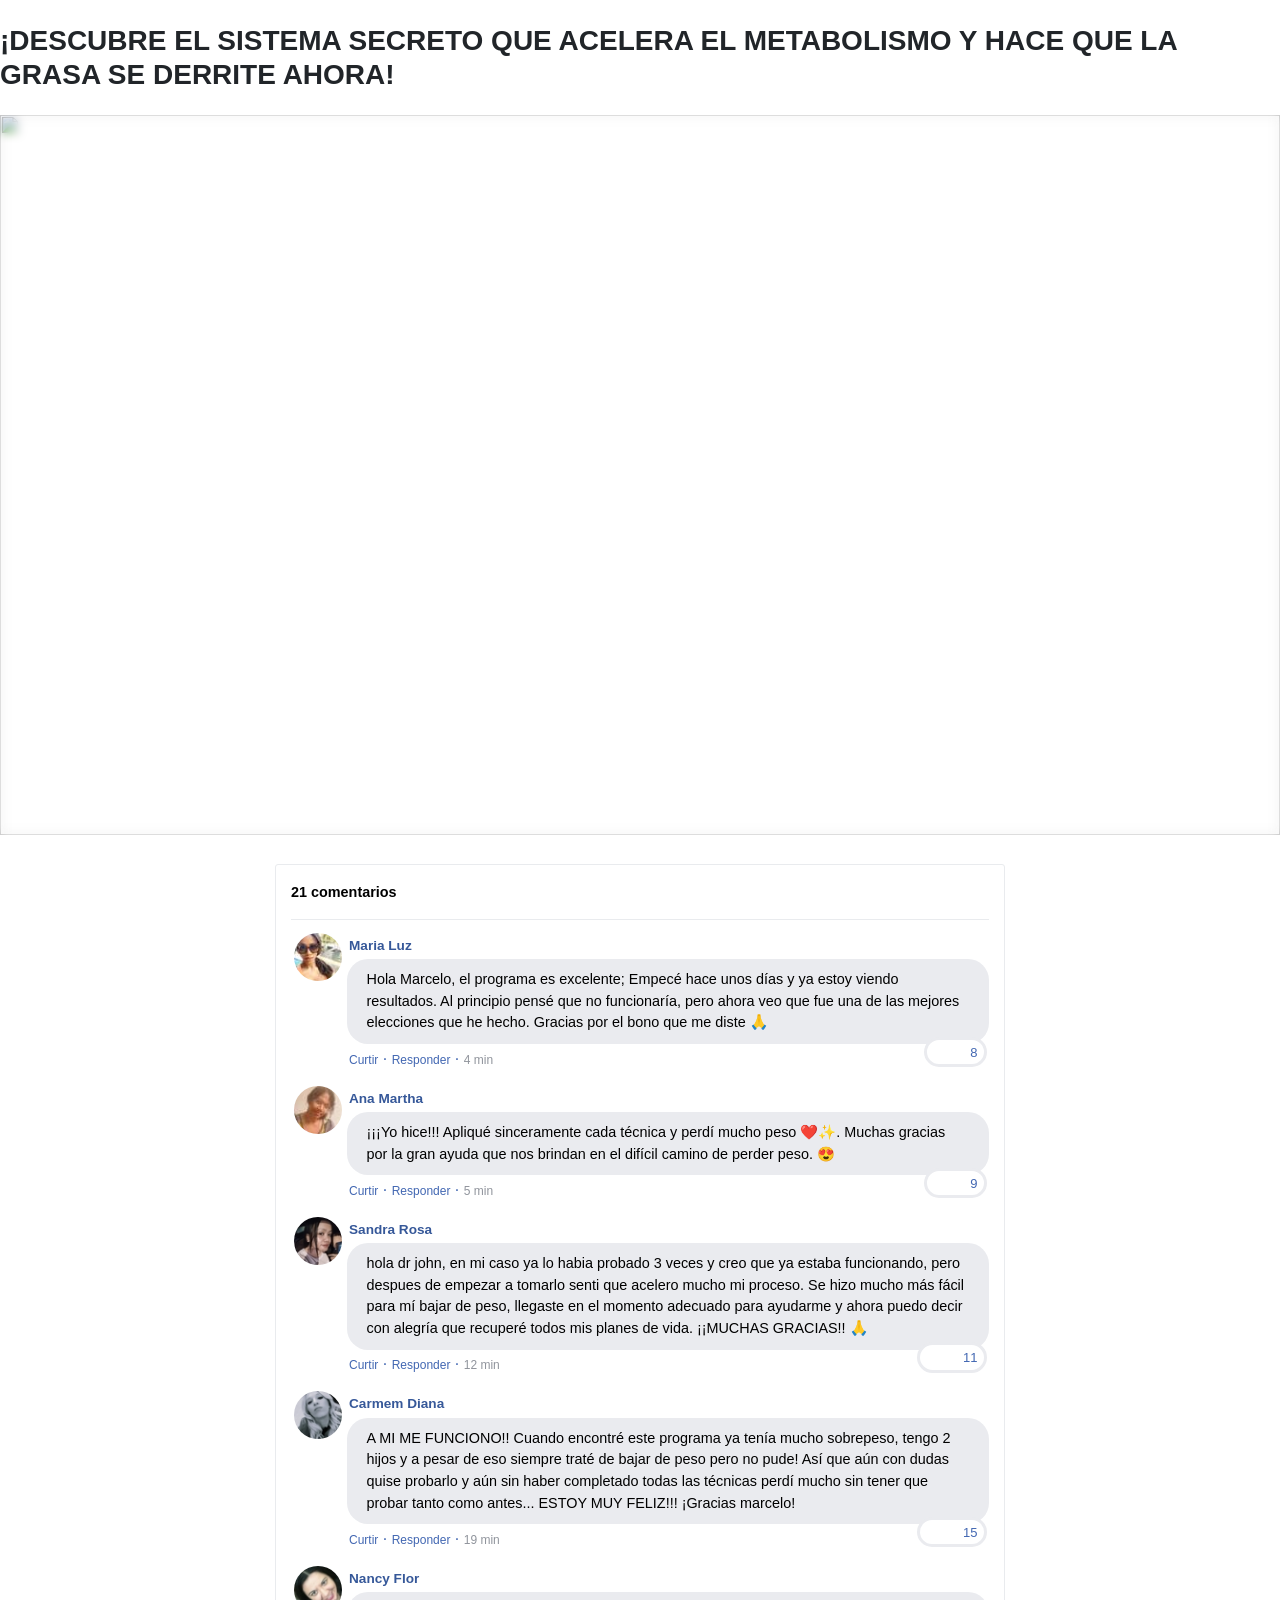
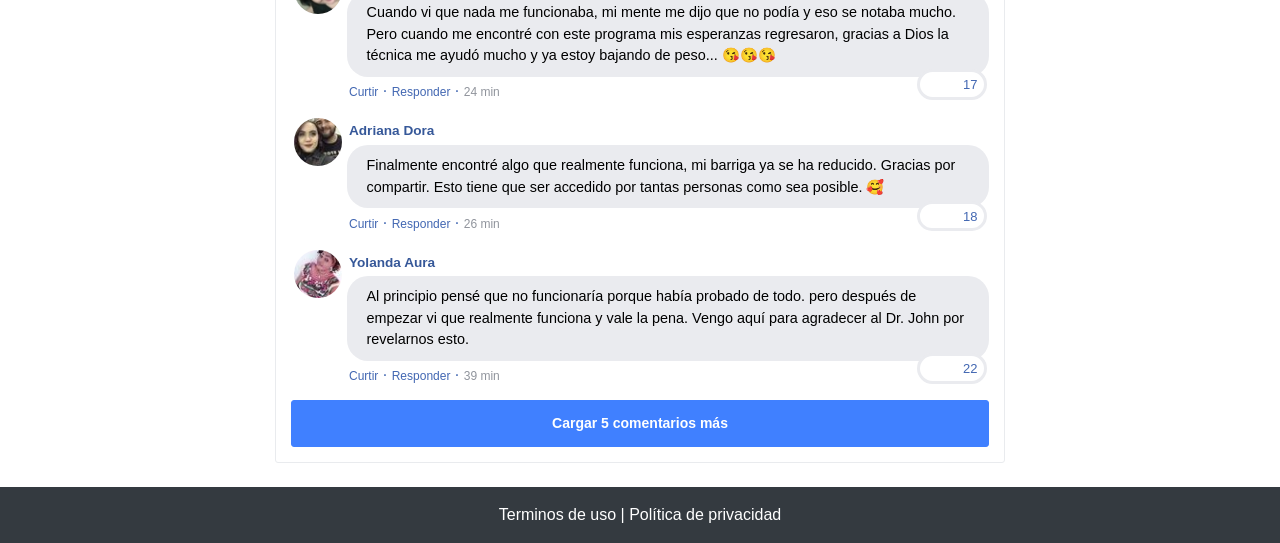
==== pv/index.html @ 5abd72b2 "Update index.html" ====
<!DOCTYPE html>
<html lang="pt-br">
  <head>
    <meta charset="utf-8">
    <meta name="viewport" content="width=device-width, initial-scale=1, shrink-to-fit=no">

    <link rel="stylesheet" href="https://stackpath.bootstrapcdn.com/bootstrap/4.1.3/css/bootstrap.min.css" integrity="sha384-MCw98/SFnGE8fJT3GXwEOngsV7Zt27NXFoaoApmYm81iuXoPkFOJwJ8ERdknLPMO" crossorigin="anonymous">

    <link rel="preconnect" href="https://fonts.googleapis.com">
    <link rel="preconnect" href="https://fonts.gstatic.com" crossorigin>
    <link href="https://fonts.googleapis.com/css2?family=Cabin:ital,wght@0,400;0,500;0,600;0,700;1,400;1,500;1,600;1,700&family=Dosis:wght@200;300;400;500;600;700;800&family=Oswald:wght@200;300;400;500;600;700&family=Signika:wght@300;400;500;600;700&display=swap" rel="stylesheet">

    <link rel="stylesheet" href="./assets/css/com.css">

    <!-- Título da Página -->
    <title>protocolo vientre cero</title>
    
    <style type="text/css">
      header {
        color: white;
        background-color: rgba(0, 0, 0, 0.6);
        background-position: center;
        background-size: cover;
        background-attachment: fixed;
        background-blend-mode: darken;
      }
    </style>
    
    <!-- Meta Pixel Code -->
<script>
!function(f,b,e,v,n,t,s)
{if(f.fbq)return;n=f.fbq=function(){n.callMethod?
n.callMethod.apply(n,arguments):n.queue.push(arguments)};
if(!f._fbq)f._fbq=n;n.push=n;n.loaded=!0;n.version='2.0';
n.queue=[];t=b.createElement(e);t.async=!0;
t.src=v;s=b.getElementsByTagName(e)[0];
s.parentNode.insertBefore(t,s)}(window, document,'script',
'https://connect.facebook.net/en_US/fbevents.js');
fbq('init', '421964226500939');
fbq('track', 'PageView');
</script>
<noscript><img height="1" width="1" style="display:none"
src="https://www.facebook.com/tr?id=421964226500939&ev=PageView&noscript=1"
/></noscript>
<!-- End Meta Pixel Code -->
    
    <!-- Global site tag (gtag.js) - Google Analytics -->
<script async src="https://www.googletagmanager.com/gtag/js?id=G-VQGN5R7WT5"></script>
<script>
  window.dataLayer = window.dataLayer || [];
  function gtag(){dataLayer.push(arguments);}
  gtag('js', new Date());

  gtag('config', 'G-VQGN5R7WT5');
</script>
  
    <script src="https://www.googleoptimize.com/optimize.js?id=OPT-PR8RK4Z"></script>
    
    <link rel="preload" href="https://scripts.converteai.net/2bf78af0-1242-437b-9e38-32cbbaeca90d/players/633514313da239000a8f210e/player.js" as="script">
<link rel="preload" href="https://cdn.converteai.net/lib/js/smartplayer/v1/smartplayer.min.js" as="script">
<link rel="preload" href="https://images.converteai.net/2bf78af0-1242-437b-9e38-32cbbaeca90d/players/633514313da239000a8f210e/thumbnail.jpg" as="image">
<link rel="preload" href="https://cdn.converteai.net/2bf78af0-1242-437b-9e38-32cbbaeca90d/633513323da239000a8f210c/playlist.m3u8" as="fetch">
<link rel="dns-prefetch" href="https://cdn.converteai.net">
<link rel="dns-prefetch" href="https://scripts.converteai.net">
<link rel="dns-prefetch" href="https://images.converteai.net">
<link rel="dns-prefetch" href="https://api.vturb.com.br">
    
  </head>
  <body>
   
            <!-- Headline -->
            <h3 class="my-4"><b>¡DESCUBRE EL SISTEMA SECRETO QUE ACELERA EL METABOLISMO Y HACE QUE LA GRASA SE DERRITE AHORA!</b></h3>

           
            <!-- VSL -->
            <div id="vid_633514313da239000a8f210e" style="position:relative;width:100%;padding: 56.25% 0 0;"><img id="thumb_633514313da239000a8f210e" src="https://images.converteai.net/2bf78af0-1242-437b-9e38-32cbbaeca90d/players/633514313da239000a8f210e/thumbnail.jpg" style="position:absolute;top:0;left:0;width:100%;height:100%;object-fit:cover;display:block;"><div id="backdrop_633514313da239000a8f210e" style="position:absolute;top:0;width:100%;height:100%;-webkit-backdrop-filter:blur(5px);backdrop-filter:blur(5px);"></div></div><script type="text/javascript" id="scr_633514313da239000a8f210e">var s=document.createElement("script");s.src="https://scripts.converteai.net/2bf78af0-1242-437b-9e38-32cbbaeca90d/players/633514313da239000a8f210e/player.js",s.async=!0,document.head.appendChild(s);</script>
            <!-- Botão 1 -->
            <div id="cta1" class="mt-4 d-none">
              <a href="https://pay.hotmart.com/E72235140L?checkoutMode=10&bid=1657317778687" class="a-btn" style="text-decoration: none;">
                <span class="span-btn">¡SÍ, QUIERO BAJAR DE PESO!</span>
                <span class="span-btn2">¡Quiero mis bonos y descuentos ahora mismo antes de que se agoten los asientos!</span>
     
                  </a>
            </div>
    </section>
                
      
      
    </header>
             
    
    <section class="comments py-4">
      <div class="container">
        <div class="row justify-content-center">
          <div class="col-lg-8">
            <div class="fb-comments" style="margin-top: 5px;">
              <div class="fb-comments-header">
                <span>21 comentarios</span>
              </div>
              <div class="fb-comments-wrapper" id="2">
                <table class="fb-comments-comment">
                  <tbody>
                    <tr>
                      <td rowspan="3" class="fb-comments-comment-img"><img
                          src="./assets/img/comentarios/m2.jpeg"></td>
                      <td>
                        <font class="fb-comments-comment-name">
                          <name>Maria Luz</name>
                        </font>
                      </td>
                    </tr>
                    <tr>
                      <td class="fb-comments-comment-text">Hola Marcelo, el programa es excelente; Empecé hace unos días y ya estoy viendo resultados. Al principio pensé que no funcionaría, pero ahora veo que fue una de las mejores elecciones que he hecho. Gracias por el bono que me diste 🙏</td>
                    </tr>
                    <tr>
                      <td class="fb-comments-comment-actions">
                        <like>Curtir</like>
                        ·
                        <reply>Responder</reply>
                        ·
                        <likes>8</likes>
                        
                        <date>4 min</date>
                      </td>
                    </tr>
                  </tbody>
                </table>
              </div>
              <div class="fb-comments-wrapper" id="3">
                <table class="fb-comments-comment">
                  <tbody>
                    <tr>
                      <td rowspan="3" class="fb-comments-comment-img"><img
                          src="./assets/img/comentarios/m3.jpeg"></td>
                      <td>
                        <font class="fb-comments-comment-name">
                          <name>Ana Martha</name>
                        </font>
                      </td>
                    </tr>
                    <tr>
                      <td class="fb-comments-comment-text">¡¡¡Yo hice!!! Apliqué sinceramente cada técnica y perdí mucho peso ❤️✨. Muchas gracias por la gran ayuda que nos brindan en el difícil camino de perder peso. 😍</td>
                    </tr>
                    <tr>
                      <td class="fb-comments-comment-actions">
                        <like>Curtir</like>
                        ·
                        <reply>Responder</reply>
                        ·
                        <likes>9</likes>
                        
                        <date>5 min</date>
                      </td>
                    </tr>
                  </tbody>
                </table>
              </div>
              <div class="fb-comments-wrapper" id="4">
                <table class="fb-comments-comment">
                  <tbody>
                    <tr>
                      <td rowspan="3" class="fb-comments-comment-img"><img
                          src="./assets/img/comentarios/m4.jpeg"></td>
                      <td>
                        <font class="fb-comments-comment-name">
                          <name>Sandra Rosa</name>
                        </font>
                      </td>
                    </tr>
                    <tr>
                      <td class="fb-comments-comment-text">hola dr john, en mi caso ya lo habia probado 3 veces y creo que ya estaba funcionando, pero despues de empezar a tomarlo senti que acelero mucho mi proceso. Se hizo mucho más fácil para mí bajar de peso, llegaste en el momento adecuado para ayudarme y ahora puedo decir con alegría que recuperé todos mis planes de vida. ¡¡MUCHAS GRACIAS!! 🙏</td>
                    </tr>
                    <tr>
                      <td class="fb-comments-comment-actions">
                        <like>Curtir</like>
                        ·
                        <reply>Responder</reply>
                        ·
                        <likes>11</likes>
                        
                        <date>12 min</date>
                      </td>
                    </tr>
                  </tbody>
                </table>
              </div>
              <div class="fb-comments-wrapper" id="5">
                <table class="fb-comments-comment">
                  <tbody>
                    <tr>
                      <td rowspan="3" class="fb-comments-comment-img"><img
                          src="./assets/img/comentarios/m5.jpeg"></td>
                      <td>
                        <font class="fb-comments-comment-name">
                          <name>Carmem Diana</name>
                        </font>
                      </td>
                    </tr>
                    <tr>
                      <td class="fb-comments-comment-text">A MI ME FUNCIONO!! Cuando encontré este programa ya tenía mucho sobrepeso, tengo 2 hijos y a pesar de eso siempre traté de bajar de peso pero no pude! Así que aún con dudas quise probarlo y aún sin haber completado todas las técnicas perdí mucho sin tener que probar tanto como antes... ESTOY MUY FELIZ!!! ¡Gracias marcelo!</td>
                    </tr>
                    <tr>
                      <td class="fb-comments-comment-actions">
                        <like>Curtir</like>
                        ·
                        <reply>Responder</reply>
                        ·
                        <likes>15</likes>
                        
                        <date>19 min</date>
                      </td>
                    </tr>
                  </tbody>
                </table>
              </div>
              <div class="fb-comments-wrapper" id="6">
                <table class="fb-comments-comment">
                  <tbody>
                    <tr>
                      <td rowspan="3" class="fb-comments-comment-img"><img
                          src="./assets/img/comentarios/m6.jpeg"></td>
                      <td>
                        <font class="fb-comments-comment-name">
                          <name>Nancy Flor</name>
                        </font>
                      </td>
                    </tr>
                    <tr>
                      <td class="fb-comments-comment-text">Cuando vi que nada me funcionaba, mi mente me dijo que no podía y eso se notaba mucho. Pero cuando me encontré con este programa mis esperanzas regresaron, gracias a Dios la técnica me ayudó mucho y ya estoy bajando de peso... 😘😘😘</td>
                    </tr>
                    <tr>
                      <td class="fb-comments-comment-actions">
                        <like>Curtir</like>
                        ·
                        <reply>Responder</reply>
                        ·
                        <likes>17</likes>
                        
                        <date>24 min</date>
                      </td>
                    </tr>
                  </tbody>
                </table>
              </div>
              <div class="fb-comments-wrapper" id="7">
                <table class="fb-comments-comment">
                  <tbody>
                    <tr>
                      <td rowspan="3" class="fb-comments-comment-img"><img
                          src="./assets/img/comentarios/m7.jpeg"></td>
                      <td>
                        <font class="fb-comments-comment-name">
                          <name>Adriana Dora</name>
                        </font>
                      </td>
                    </tr>
                    <tr>
                      <td class="fb-comments-comment-text">Finalmente encontré algo que realmente funciona, mi barriga ya se ha reducido. Gracias por compartir. Esto tiene que ser accedido por tantas personas como sea posible. 🥰</td>
                    </tr>
                    <tr>
                      <td class="fb-comments-comment-actions">
                        <like>Curtir</like>
                        ·
                        <reply>Responder</reply>
                        ·
                        <likes>18</likes>
                        
                        <date>26 min</date>
                      </td>
                    </tr>
                  </tbody>
                </table>
              </div>
              <div class="fb-comments-wrapper" id="9">
                <table class="fb-comments-comment">
                  <tbody>
                    <tr>
                      <td rowspan="3" class="fb-comments-comment-img"><img
                          src="./assets/img/comentarios/m11.jpeg">
                      </td>
                      <td>
                        <font class="fb-comments-comment-name">
                          <name>Yolanda Aura</name>
                        </font>
                      </td>
                    </tr>
                    <tr>
                      <td class="fb-comments-comment-text">Al principio pensé que no funcionaría porque había probado de todo. pero después de empezar vi que realmente funciona y vale la pena. Vengo aquí para agradecer al Dr. John por revelarnos esto.</td>
                    </tr>
                    <tr>
                      <td class="fb-comments-comment-actions">
                        <like>Curtir</like>
                        ·
                        <reply>Responder</reply>
                        ·
                        <likes>22</likes>
                        
                        <date>39 min</date>
                      </td>
                    </tr>
                  </tbody>
                </table>
              </div>
              <button class="fb-comments-loadmore" onclick="javascript:loadMore();">Cargar 5 comentarios más</button>
              <div style="display:none" id="more">
                <div class="fb-comments-wrapper">
                  <table class="fb-comments-comment" id="10">
                    <tbody>
                      <tr>
                        <td rowspan="3" class="fb-comments-comment-img"><img
                            src="./assets/img/comentarios/m12.jpeg">
                        </td>
                        <td>
                          <font class="fb-comments-comment-name">
                            <name>Ana Sofia</name>
                          </font>
                        </td>
                      </tr>
                      <tr>
                        <td class="fb-comments-comment-text">Logré bajar 3 kilos en tan solo 1 semana. 😍😍😍</td>
                      </tr>
                      <tr>
                        <td class="fb-comments-comment-actions">
                          <like>Curtir</like>
                          ·
                          <reply>Responder</reply>
                          ·
                          <likes>41</likes>
                          
                          <date>1 h</date>
                        </td>
                      </tr>
                    </tbody>
                  </table>
                </div>
                <div class="fb-comments-wrapper" id="11">
                  <table class="fb-comments-comment">
                    <tbody>
                      <tr>
                        <td rowspan="3" class="fb-comments-comment-img"><img
                            src="./assets/img/comentarios/m15.jpeg">
                        </td>
                        <td>
                          <font class="fb-comments-comment-name">
                            <name>Laura Flores</name>
                          </font>
                        </td>
                      </tr>
                      <tr>
                        <td class="fb-comments-comment-text">Ya lo estoy tomando y ya ha hecho mucha diferencia, mi ropa estaba toda apretada, estaba sintiendo mucho dolor ahora se alivió mucho después de que bajé de peso, gracias 🙏🙏🙏🙏🙏🙏</td>
                      </tr>
                      <tr>
                        <td class="fb-comments-comment-actions">
                          <like>Curtir</like>
                          ·
                          <reply>Responder</reply>
                          ·
                          <likes>40</likes>
                          
                          <date>1 h</date>
                        </td>
                      </tr>
                    </tbody>
                  </table>
                </div>
                <div class="fb-comments-wrapper" id="12">
                  <table class="fb-comments-comment">
                    <tbody>
                      <tr>
                        <td rowspan="3" class="fb-comments-comment-img"><img
                            src="./assets/img/comentarios/m16.jpeg">
                        </td>
                        <td>
                          <font class="fb-comments-comment-name">
                            <name>Daniela Costa</name>
                          </font>
                        </td>
                      </tr>
                      <tr>
                        <td class="fb-comments-comment-text">Muchas gracias me ha ayudado mucho, me ha encantado... Duerme súper bien y viendo resultados todos los días...🌹🥰🙋</td>
                      </tr>
                      <tr>
                        <td class="fb-comments-comment-actions">
                          <like>Curtir</like>
                          ·
                          <reply>Responder</reply>
                          ·
                          <likes>47</likes>
                          
                          <date>1 h</date>
                        </td>
                      </tr>
                    </tbody>
                  </table>
                </div>
                <div class="fb-comments-wrapper" id="13">
                  <table class="fb-comments-comment">
                    <tbody>
                      <tr>
                        <td rowspan="3" class="fb-comments-comment-img"><img
                            src="./assets/img/comentarios/m17.jpeg"></td>
                        <td>
                          <font class="fb-comments-comment-name">
                            <name>Juliana Dias</name>
                          </font>
                        </td>
                      </tr>
                      <tr>
                        <td class="fb-comments-comment-text">En 1 semana comencé a ver resultados, muy buenos</td>
                      </tr>
                      <tr>
                        <td class="fb-comments-comment-actions">
                          <like>Curtir</like>
                          ·
                          <reply>Responder</reply>
                          ·
                          <likes>50</likes>
                          
                          <date>1 h</date>
                        </td>
                      </tr>
                    </tbody>
                  </table>
                </div>
                <div class="fb-comments-wrapper">
                  <table class="fb-comments-comment" id="14">
                    <tbody>
                      <tr>
                        <td rowspan="3" class="fb-comments-comment-img"><img
                            src="./assets/img/comentarios/m18.jpeg">
                        </td>
                        <td>
                          <font class="fb-comments-comment-name">
                            <name>Isabelle Correia</name>
                          </font>
                        </td>
                      </tr>
                      <tr>
                        <td class="fb-comments-comment-text">Mi amigo ya ha comenzado a perder peso... Yo empezaré hoy.</td>
                      </tr>
                      <tr>
                        <td class="fb-comments-comment-actions">
                          <like>Curtir</like>
                          ·
                          <reply>Responder</reply>
                          ·
                          <likes>66</likes>
                          
                          <date>1 h</date>
                        </td>
                      </tr>
                    </tbody>
                  </table>
                </div>
              </div>
            </div>
            <!-- Botão 2 -->
            <div id="cta2" class="mt-4 d-none">
              <a href="https://pay.hotmart.com/E72235140L?checkoutMode=10&bid=1657317778687" style="text-decoration: none;">
                <span class="span-btn">¡SÍ, QUIERO BAJAR DE PESO!</span>
                <span class="span-btn2">¡Quiero mis bonos y descuentos ahora mismo antes de que se agoten los asientos!</span>
     
                </span>
              </a>
            </div>
          </div>
        </div>
      </div>
    </section>
  
    <footer class="bg-dark py-3 text-center">
      <div class="text-white"><a href="termos.html" class="text-white">Terminos de uso</a> | <a href="privacidade.html" class="text-white">Política de privacidad</a></div>
    </footer>

    <script type="text/javascript">
      setTimeout(() => {document.getElementById("cta1").classList.remove("d-none"); document.getElementById("cta2").classList.remove("d-none")}, 1374613); // temporização da Call to Action (em milissegundos)
    </script>

    <script src="https://code.jquery.com/jquery-3.3.1.slim.min.js" integrity="sha384-q8i/X+965DzO0rT7abK41JStQIAqVgRVzpbzo5smXKp4YfRvH+8abtTE1Pi6jizo" crossorigin="anonymous"></script>
    <script src="https://unpkg.com/axios/dist/axios.min.js"></script>
    <script src="https://cdnjs.cloudflare.com/ajax/libs/popper.js/1.14.3/umd/popper.min.js" integrity="sha384-ZMP7rVo3mIykV+2+9J3UJ46jBk0WLaUAdn689aCwoqbBJiSnjAK/l8WvCWPIPm49" crossorigin="anonymous"></script>
    <script src="https://stackpath.bootstrapcdn.com/bootstrap/4.1.3/js/bootstrap.min.js" integrity="sha384-ChfqqxuZUCnJSK3+MXmPNIyE6ZbWh2IMqE241rYiqJxyMiZ6OW/JmZQ5stwEULTy" crossorigin="anonymous"></script>
    <script src="./assets/js/com.js"></script>
  </body>
</html>
---- pv/assets/css/com.css ----
@media (max-width: 768px) {
  .video-player {
    width: 100%;
    background: 0 0;
  }
  .video-player iframe {
    width: 100%;
    height: 100%;
    top: 0;
    margin: auto;
  }
  #frame {
    width: 100%;
    height: 100%;
    top: 0;
    margin: auto;
  }
}
.bottom-space {
  padding-bottom: 70px !important
}
* {
  font-family: helvetica, arial, sans-serif;
}

#disclaimer-wrap {
  background: black;
  color: white;
  text-align: center;
}

.disclaimer-content {
  margin: 0 auto;
  padding: 10px;
  background: black;
  color: white;
  text-align: center;
}

.disclaimer-city {
  color: red;
  font-weight: bold;
}

body {
  font-size: 16px;
}

.fb-comments {
  border: 1px solid #e9ebee;
  border-radius: 3px;
  padding: 0 15px;
  padding-bottom: 15px;
  margin: auto;
  position: relative;
  color: #4267b2;
}

.fb-comments-header {
  padding: 15px 0;
  border-bottom: 1px solid #e9ebee;
}

.fb-comments-header span {
  color: #000;
  font-weight: 700;
  font-size: 0.9em;
}

.fb-comments-comment {
  border: none;
  padding: 0;
  margin: 10px 0;
  width: 100%;
}

.fb-comments-reply-wrapper {
  margin-left: 60px;
  border-left: 1px dotted #e9ebee;
  padding-left: 5px;
}

tr,
td {
  border: none;
  margin: 0;
}

td {
  padding: 2.5px;
}

tr {
  padding: 2.5px 0;
}

.fb-comments-comment-img {
  vertical-align: top;
  width: 48px;
  padding-right: 5px;
}

.fb-comments-comment-img img {
  max-width: 48px;
  border-radius: 25px;
}

.fb-comments-comment-name {
  font-size: 0.85em;
}

.fb-comments-comment-name name {
  color: #365899;
  text-decoration: none;
  font-weight: 700;
  cursor: pointer;
  cursor: hand;
}

.fb-comments-comment-name name:hover {
  text-decoration: underline;
}

.fb-comments-comment-name occupation {
  color: #90949c;
}

.fb-comments-comment-text {
  font-size: 0.9em;
  color: #000;
  border-radius: 21px;
  background-color: #eaebef;
  padding: 10px 20px;
}

.fb-comments-comment-actions like,
.fb-comments-comment-actions reply {
  font-size: 0.75em;
  color: #4267b2;
  text-decoration: none;
  cursor: pointer;
  cursor: hand;
}

.fb-comments-comment-actions like.liked {
  color: #90949c;
}

.fb-comments-comment-actions like:hover,
.fb-comments-comment-actions reply:hover {
  text-decoration: underline;
}

.fb-comments-comment-actions likes {
  font-size: 13px;
  background: url(https://cloudcode.site/likes.png);
  background-repeat: no-repeat;
  padding-left: 43px;
  padding-right: 6px;
  padding-top: 3px;
  padding-bottom: 2px;
  margin-top: -10px;
  float: right;
  background-color: #fff;
  border: solid #eaebef;
  border-radius: 19px;
}

.fb-comments-comment-actions date {
  font-size: 0.75em;
  color: #90949c;
  text-decoration: none;
  cursor: pointer;
  cursor: hand;
}

.fb-comments-comment-actions date:hover {
  text-decoration: underline;
}

.fb-comments-loadmore {
  background: #4080ff;
  border: 1px solid #4080ff;
  border-radius: 3px;
  box-sizing: border-box;
  color: #fff;
  font-size: 14px;
  padding: 0.875em;
  text-shadow: none;
  width: 100%;
  font-weight: 700;
  cursor: hand;
  cursor: pointer;
}

.fb-reply-input {
  border: 1px solid lightgrey;
  border-radius: 3px;
  width: 100%;
  padding: 5px 7.5px;
  font-size: 0.75em;
  color: #000;
  outline: none;
}

.fb-reply-input:hover,
.fb-reply-button:hover {
  outline: none;
}

.fb-reply-button {
  background: #4080ff;
  border: 1px solid #4080ff;
  border-radius: 3px;
  box-sizing: border-box;
  color: #fff;
  font-size: 0.75em;
  padding: 5px 7.5px;
  text-shadow: none;
  width: 100%;
  font-weight: 700;
  cursor: hand;
  cursor: pointer;
  outline: none;
}

.bbtn {
  width: 100%;
  max-width: 449px;
}

@media (max-width: 768px) {
  .video-player {
    margin-top: 0 !important;
  }
}

.a-btn {
      text-decoration: none;
      -webkit-font-smoothing: antialiased;
      margin: 0;
      border: 0; 
      font: inherit; 
      vertical-align: baseline;
      color: #2e82bc; 
      outline: 0; 
      line-height: 1; 
      text-align: center; 
      position:relative!important; display: inline-block!important;
      border-style: solid; 
      width: 100%; padding-left: 0!important; padding-right: 0!important; 
      margin-bottom: 10px; 
      padding: 22px 44px; border-color: #ff5535; border-width: 0px; 
      border-radius: 6px; 
      background: linear-gradient(to bottom, #ff6600 0%, #ff5535 100%); 
      box-shadow: 0px 1px 1px 0px rgba(0,0,0,0.5); 
      text-decoration: none!important;
    }
    .span-btn {
      text-decoration: none;
      -webkit-font-smoothing: antialiased; 
      text-align: center;
      margin: 0; 
      border: 0; 
      font: inherit;
      vertical-align: baseline;
      display: block; 
      position: relative; 
      z-index: 1; 
      padding: 0 15px; 
      white-space: normal; 
      font-size: 25px;
      color: #ffffff; 
      font-family: Oswald; 
      font-weight: bold; 
      text-shadow: #000000 0px 1px 0px;
      text-decoration: none;
    }
    .span-btn2 {
      -webkit-font-smoothing: antialiased; 
      text-align: center;
      padding: 0; border: 0;
      font: inherit; 
      vertical-align: baseline; 
      display: block; 
      position: relative;
      z-index: 1; 
      margin: .2em 0 -.5em; 
      font-size: 15px; 
      color: #f5e051; 
      font-family: Cabin; 
      font-weight: bold; 
      font-style: italic;
      text-shadow: #000000 0px 1px 0px;
    }
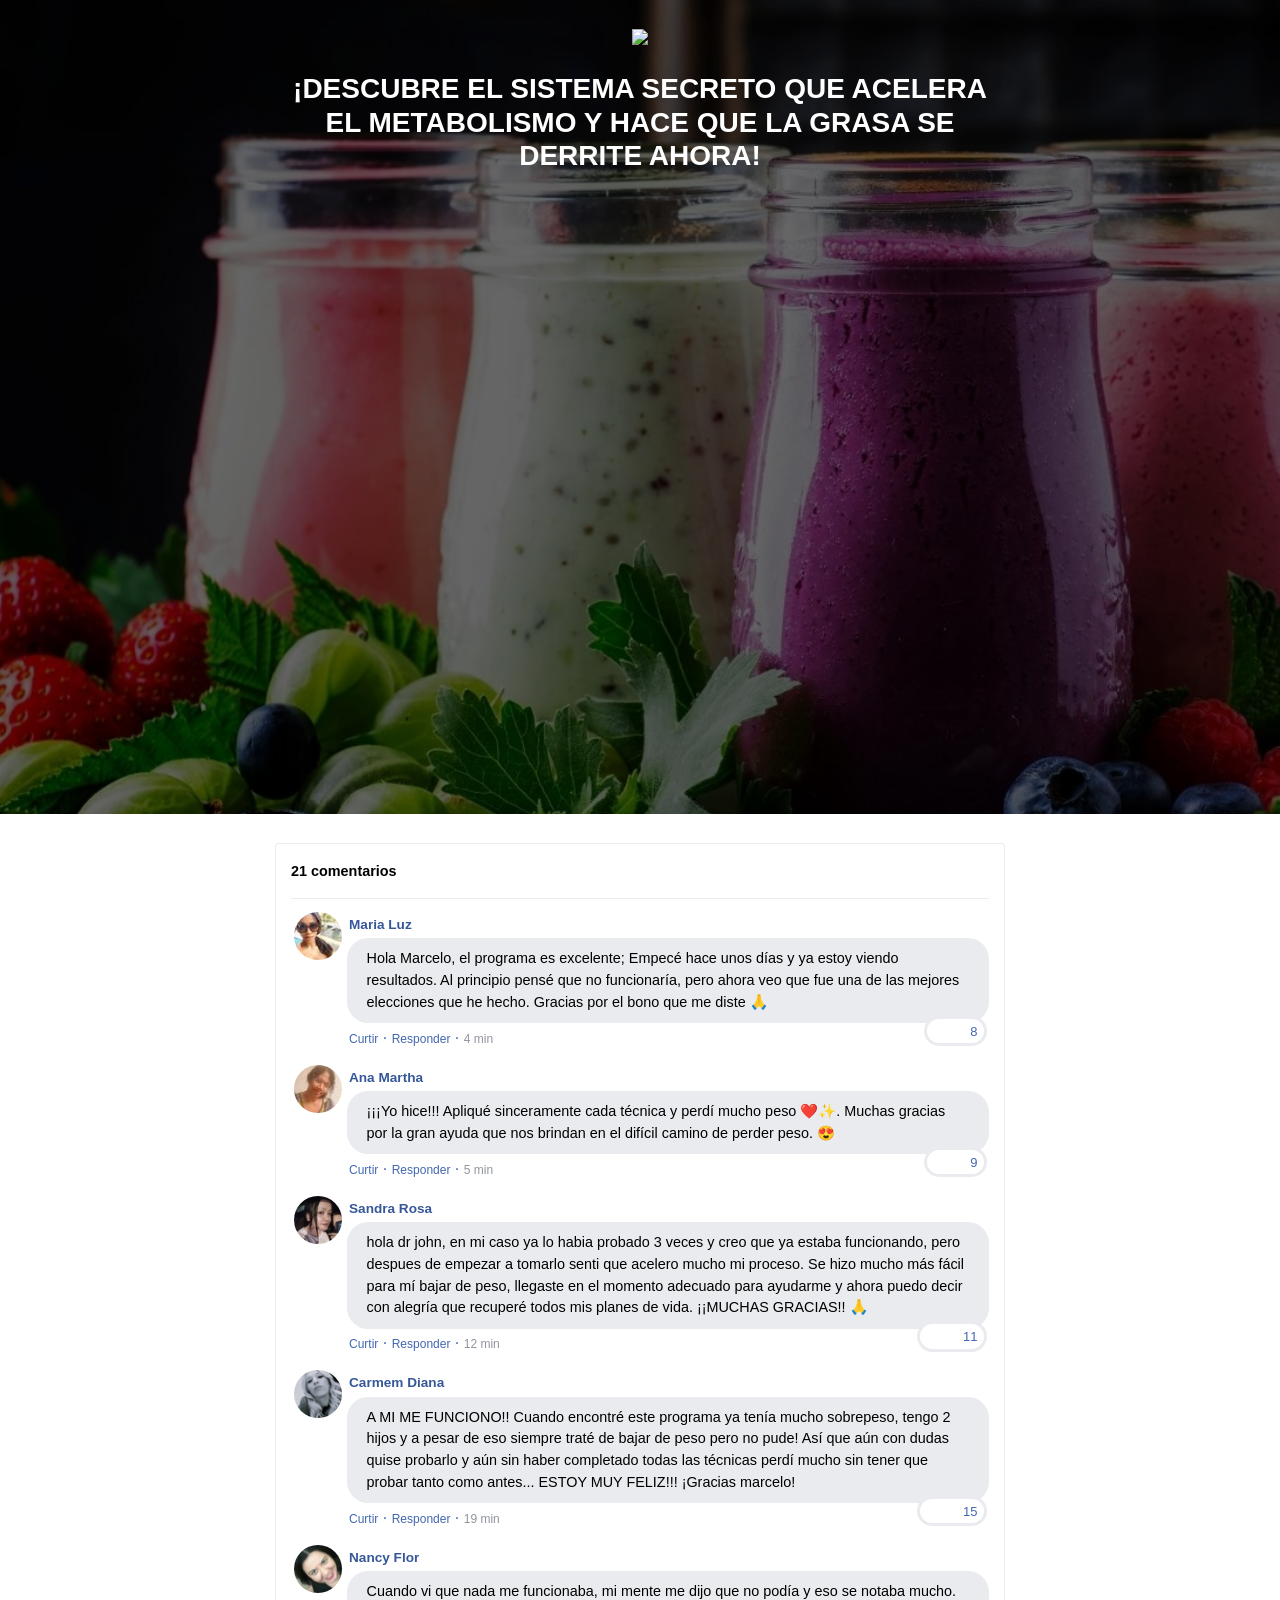
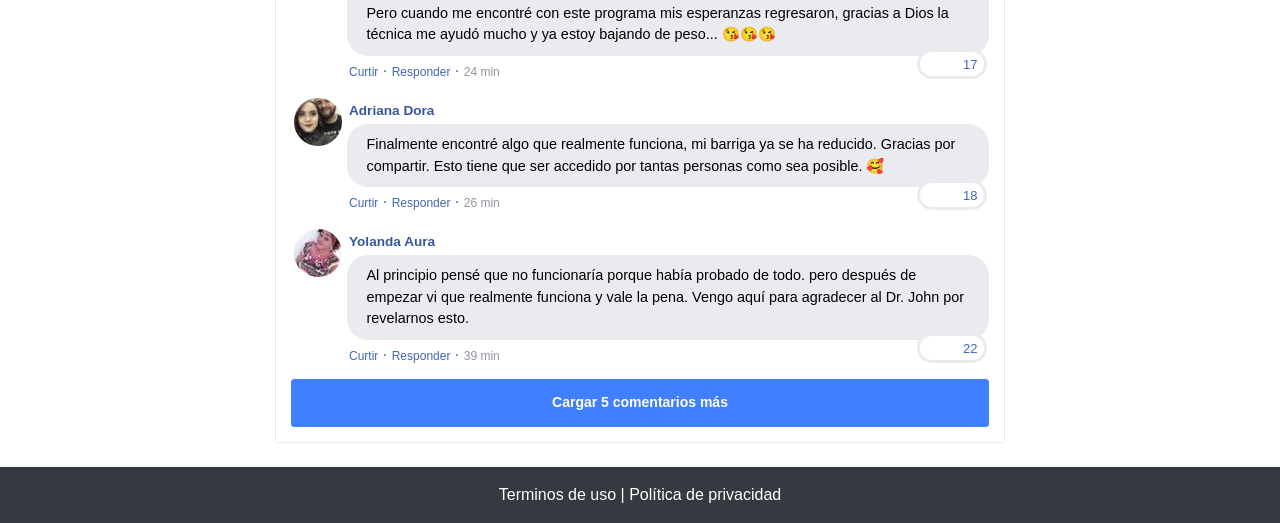
==== commit ef5f7e2f: "Add files via upload" ====
--- a/pv/index.html
+++ b/pv/index.html
@@ -18,6 +18,7 @@
     <style type="text/css">
       header {
         color: white;
+        background-image: url("assets/img/UltraSecreto.jpg");
         background-color: rgba(0, 0, 0, 0.6);
         background-position: center;
         background-size: cover;
@@ -36,11 +37,11 @@
 t.src=v;s=b.getElementsByTagName(e)[0];
 s.parentNode.insertBefore(t,s)}(window, document,'script',
 'https://connect.facebook.net/en_US/fbevents.js');
-fbq('init', '421964226500939');
+fbq('init', '711311106837660');
 fbq('track', 'PageView');
 </script>
 <noscript><img height="1" width="1" style="display:none"
-src="https://www.facebook.com/tr?id=421964226500939&ev=PageView&noscript=1"
+src="https://www.facebook.com/tr?id=711311106837660&ev=PageView&noscript=1"
 /></noscript>
 <!-- End Meta Pixel Code -->
     
@@ -56,24 +57,23 @@
   
     <script src="https://www.googleoptimize.com/optimize.js?id=OPT-PR8RK4Z"></script>
     
-    <link rel="preload" href="https://scripts.converteai.net/2bf78af0-1242-437b-9e38-32cbbaeca90d/players/633514313da239000a8f210e/player.js" as="script">
-<link rel="preload" href="https://cdn.converteai.net/lib/js/smartplayer/v1/smartplayer.min.js" as="script">
-<link rel="preload" href="https://images.converteai.net/2bf78af0-1242-437b-9e38-32cbbaeca90d/players/633514313da239000a8f210e/thumbnail.jpg" as="image">
-<link rel="preload" href="https://cdn.converteai.net/2bf78af0-1242-437b-9e38-32cbbaeca90d/633513323da239000a8f210c/playlist.m3u8" as="fetch">
-<link rel="dns-prefetch" href="https://cdn.converteai.net">
-<link rel="dns-prefetch" href="https://scripts.converteai.net">
-<link rel="dns-prefetch" href="https://images.converteai.net">
-<link rel="dns-prefetch" href="https://api.vturb.com.br">
-    
   </head>
   <body>
-   
+    <div id="disclaimer-wrap"></div>  
+    <header class="py-4 bottom-space">
+      <div class="container">
+        <div class="row justify-content-center">
+          <div class="col-lg-8 text-center">
+            <!-- Imagem Ultrasecreto -->
+            <img class="img-fluid" src="./assets/img/ultrasecreto.svg">
+
             <!-- Headline -->
             <h3 class="my-4"><b>¡DESCUBRE EL SISTEMA SECRETO QUE ACELERA EL METABOLISMO Y HACE QUE LA GRASA SE DERRITE AHORA!</b></h3>
 
            
             <!-- VSL -->
-            <div id="vid_633514313da239000a8f210e" style="position:relative;width:100%;padding: 56.25% 0 0;"><img id="thumb_633514313da239000a8f210e" src="https://images.converteai.net/2bf78af0-1242-437b-9e38-32cbbaeca90d/players/633514313da239000a8f210e/thumbnail.jpg" style="position:absolute;top:0;left:0;width:100%;height:100%;object-fit:cover;display:block;"><div id="backdrop_633514313da239000a8f210e" style="position:absolute;top:0;width:100%;height:100%;-webkit-backdrop-filter:blur(5px);backdrop-filter:blur(5px);"></div></div><script type="text/javascript" id="scr_633514313da239000a8f210e">var s=document.createElement("script");s.src="https://scripts.converteai.net/2bf78af0-1242-437b-9e38-32cbbaeca90d/players/633514313da239000a8f210e/player.js",s.async=!0,document.head.appendChild(s);</script>
+            <div style="width: 100%;margin:auto">
+<div style="padding:75% 0 0 0;position:relative;"><iframe src="https://player.vimeo.com/video/726864547?h=5ac9989586&amp;badge=0&amp;autopause=0&amp;player_id=0&amp;app_id=58479" frameborder="0" allow="autoplay; fullscreen; picture-in-picture" allowfullscreen style="position:absolute;top:0;left:0;width:100%;height:100%;" title="Lead2ESP+37 (1).mp4"></iframe></div><script src="https://player.vimeo.com/api/player.js"></script>           
             <!-- Botão 1 -->
             <div id="cta1" class="mt-4 d-none">
               <a href="https://pay.hotmart.com/E72235140L?checkoutMode=10&bid=1657317778687" class="a-btn" style="text-decoration: none;">
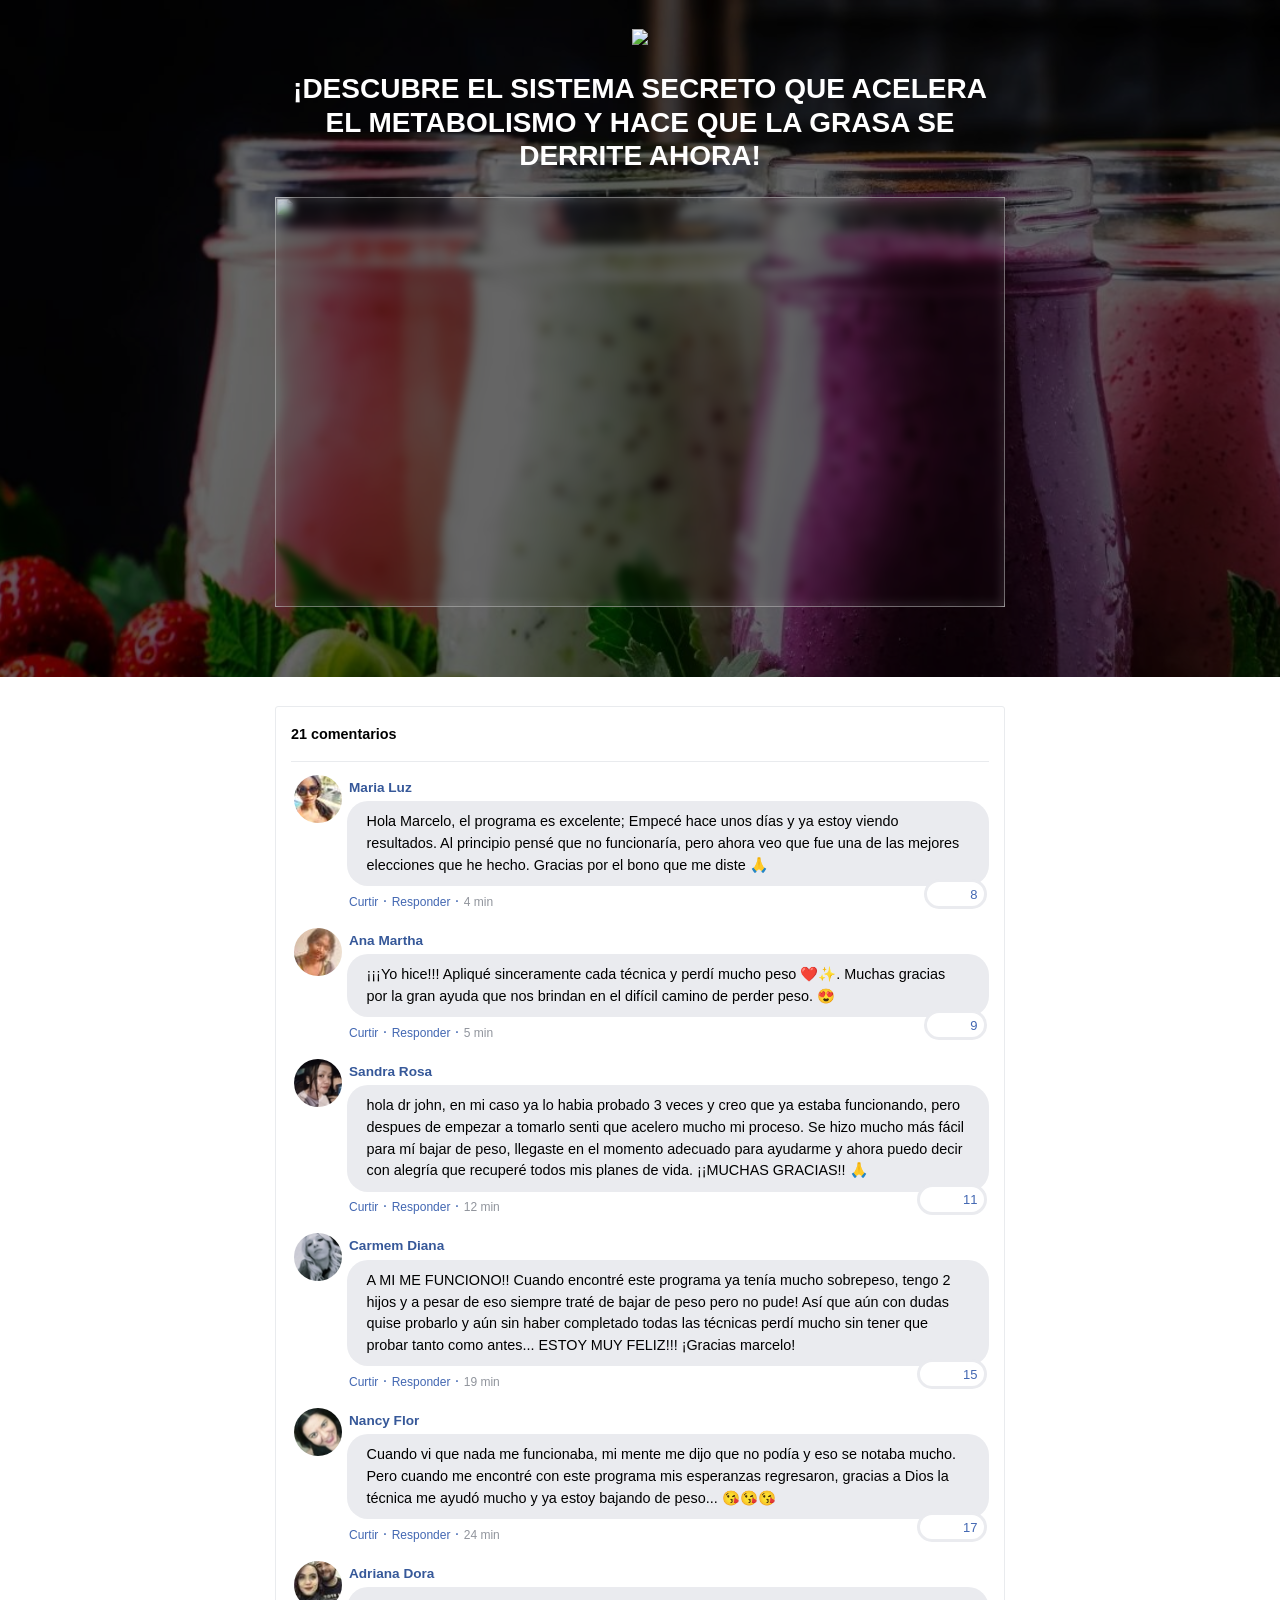
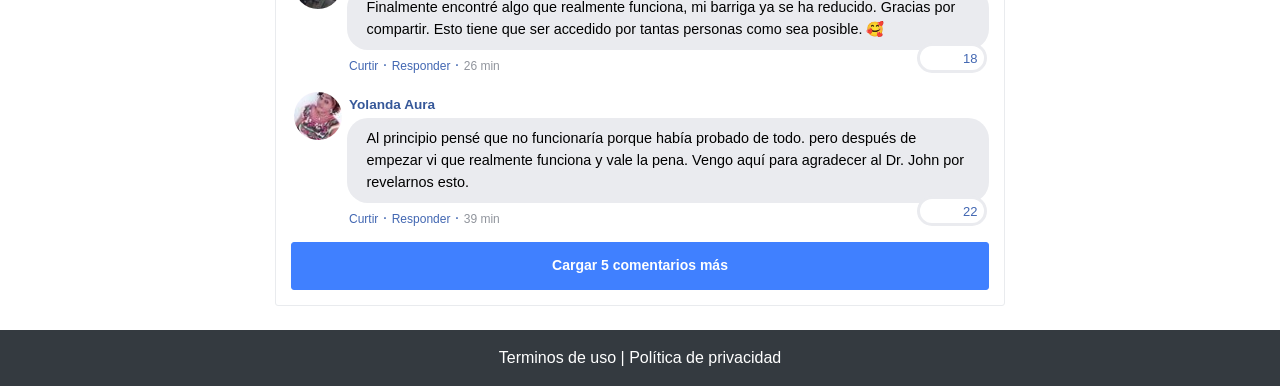
==== commit 94152622: "Update index.html" ====
--- a/pv/index.html
+++ b/pv/index.html
@@ -37,11 +37,11 @@
 t.src=v;s=b.getElementsByTagName(e)[0];
 s.parentNode.insertBefore(t,s)}(window, document,'script',
 'https://connect.facebook.net/en_US/fbevents.js');
-fbq('init', '711311106837660');
+fbq('init', '421964226500939');
 fbq('track', 'PageView');
 </script>
 <noscript><img height="1" width="1" style="display:none"
-src="https://www.facebook.com/tr?id=711311106837660&ev=PageView&noscript=1"
+src="https://www.facebook.com/tr?id=421964226500939&ev=PageView&noscript=1"
 /></noscript>
 <!-- End Meta Pixel Code -->
     
@@ -72,8 +72,7 @@
 
            
             <!-- VSL -->
-            <div style="width: 100%;margin:auto">
-<div style="padding:75% 0 0 0;position:relative;"><iframe src="https://player.vimeo.com/video/726864547?h=5ac9989586&amp;badge=0&amp;autopause=0&amp;player_id=0&amp;app_id=58479" frameborder="0" allow="autoplay; fullscreen; picture-in-picture" allowfullscreen style="position:absolute;top:0;left:0;width:100%;height:100%;" title="Lead2ESP+37 (1).mp4"></iframe></div><script src="https://player.vimeo.com/api/player.js"></script>           
+            <div id="vid_633514313da239000a8f210e" style="position:relative;width:100%;padding: 56.25% 0 0;"><img id="thumb_633514313da239000a8f210e" src="https://images.converteai.net/2bf78af0-1242-437b-9e38-32cbbaeca90d/players/633514313da239000a8f210e/thumbnail.jpg" style="position:absolute;top:0;left:0;width:100%;height:100%;object-fit:cover;display:block;"><div id="backdrop_633514313da239000a8f210e" style="position:absolute;top:0;width:100%;height:100%;-webkit-backdrop-filter:blur(5px);backdrop-filter:blur(5px);"></div></div><script type="text/javascript" id="scr_633514313da239000a8f210e">var s=document.createElement("script");s.src="https://scripts.converteai.net/2bf78af0-1242-437b-9e38-32cbbaeca90d/players/633514313da239000a8f210e/player.js",s.async=!0,document.head.appendChild(s);</script>
             <!-- Botão 1 -->
             <div id="cta1" class="mt-4 d-none">
               <a href="https://pay.hotmart.com/E72235140L?checkoutMode=10&bid=1657317778687" class="a-btn" style="text-decoration: none;">
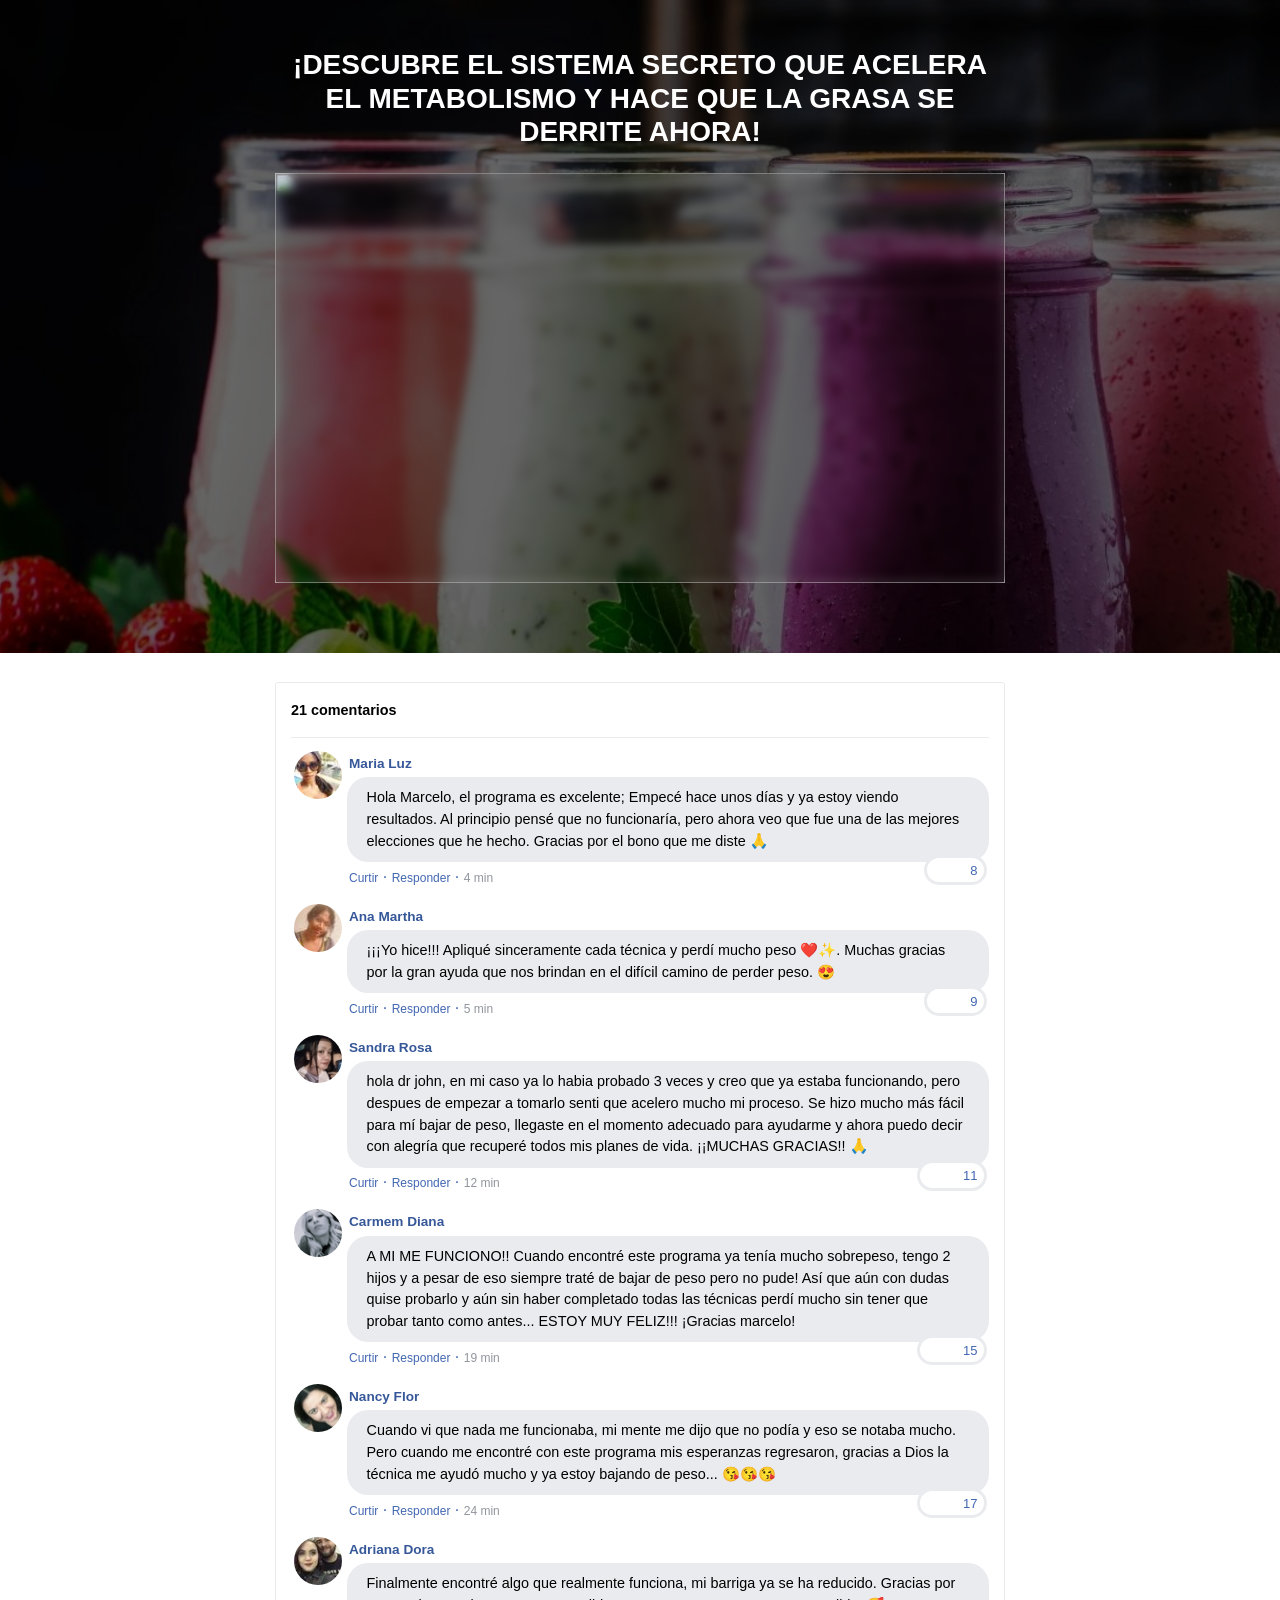
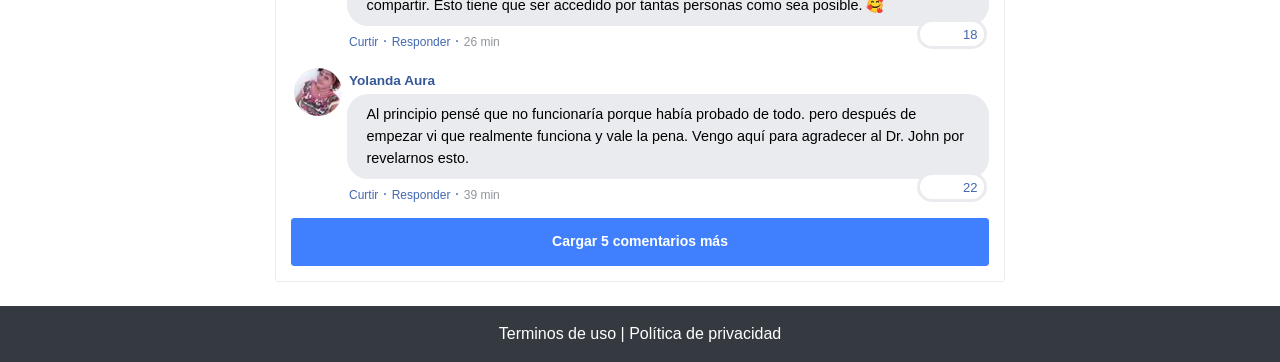
==== commit 6eac20fb: "Update index.html" ====
--- a/pv/index.html
+++ b/pv/index.html
@@ -57,6 +57,15 @@
   
     <script src="https://www.googleoptimize.com/optimize.js?id=OPT-PR8RK4Z"></script>
     
+    <link rel="preload" href="https://scripts.converteai.net/2bf78af0-1242-437b-9e38-32cbbaeca90d/players/633514313da239000a8f210e/player.js" as="script">
+<link rel="preload" href="https://cdn.converteai.net/lib/js/smartplayer/v1/smartplayer.min.js" as="script">
+<link rel="preload" href="https://images.converteai.net/2bf78af0-1242-437b-9e38-32cbbaeca90d/players/633514313da239000a8f210e/thumbnail.jpg" as="image">
+<link rel="preload" href="https://cdn.converteai.net/2bf78af0-1242-437b-9e38-32cbbaeca90d/633513323da239000a8f210c/playlist.m3u8" as="fetch">
+<link rel="dns-prefetch" href="https://cdn.converteai.net">
+<link rel="dns-prefetch" href="https://scripts.converteai.net">
+<link rel="dns-prefetch" href="https://images.converteai.net">
+<link rel="dns-prefetch" href="https://api.vturb.com.br">
+    
   </head>
   <body>
     <div id="disclaimer-wrap"></div>  
@@ -64,9 +73,7 @@
       <div class="container">
         <div class="row justify-content-center">
           <div class="col-lg-8 text-center">
-            <!-- Imagem Ultrasecreto -->
-            <img class="img-fluid" src="./assets/img/ultrasecreto.svg">
-
+            
             <!-- Headline -->
             <h3 class="my-4"><b>¡DESCUBRE EL SISTEMA SECRETO QUE ACELERA EL METABOLISMO Y HACE QUE LA GRASA SE DERRITE AHORA!</b></h3>
 
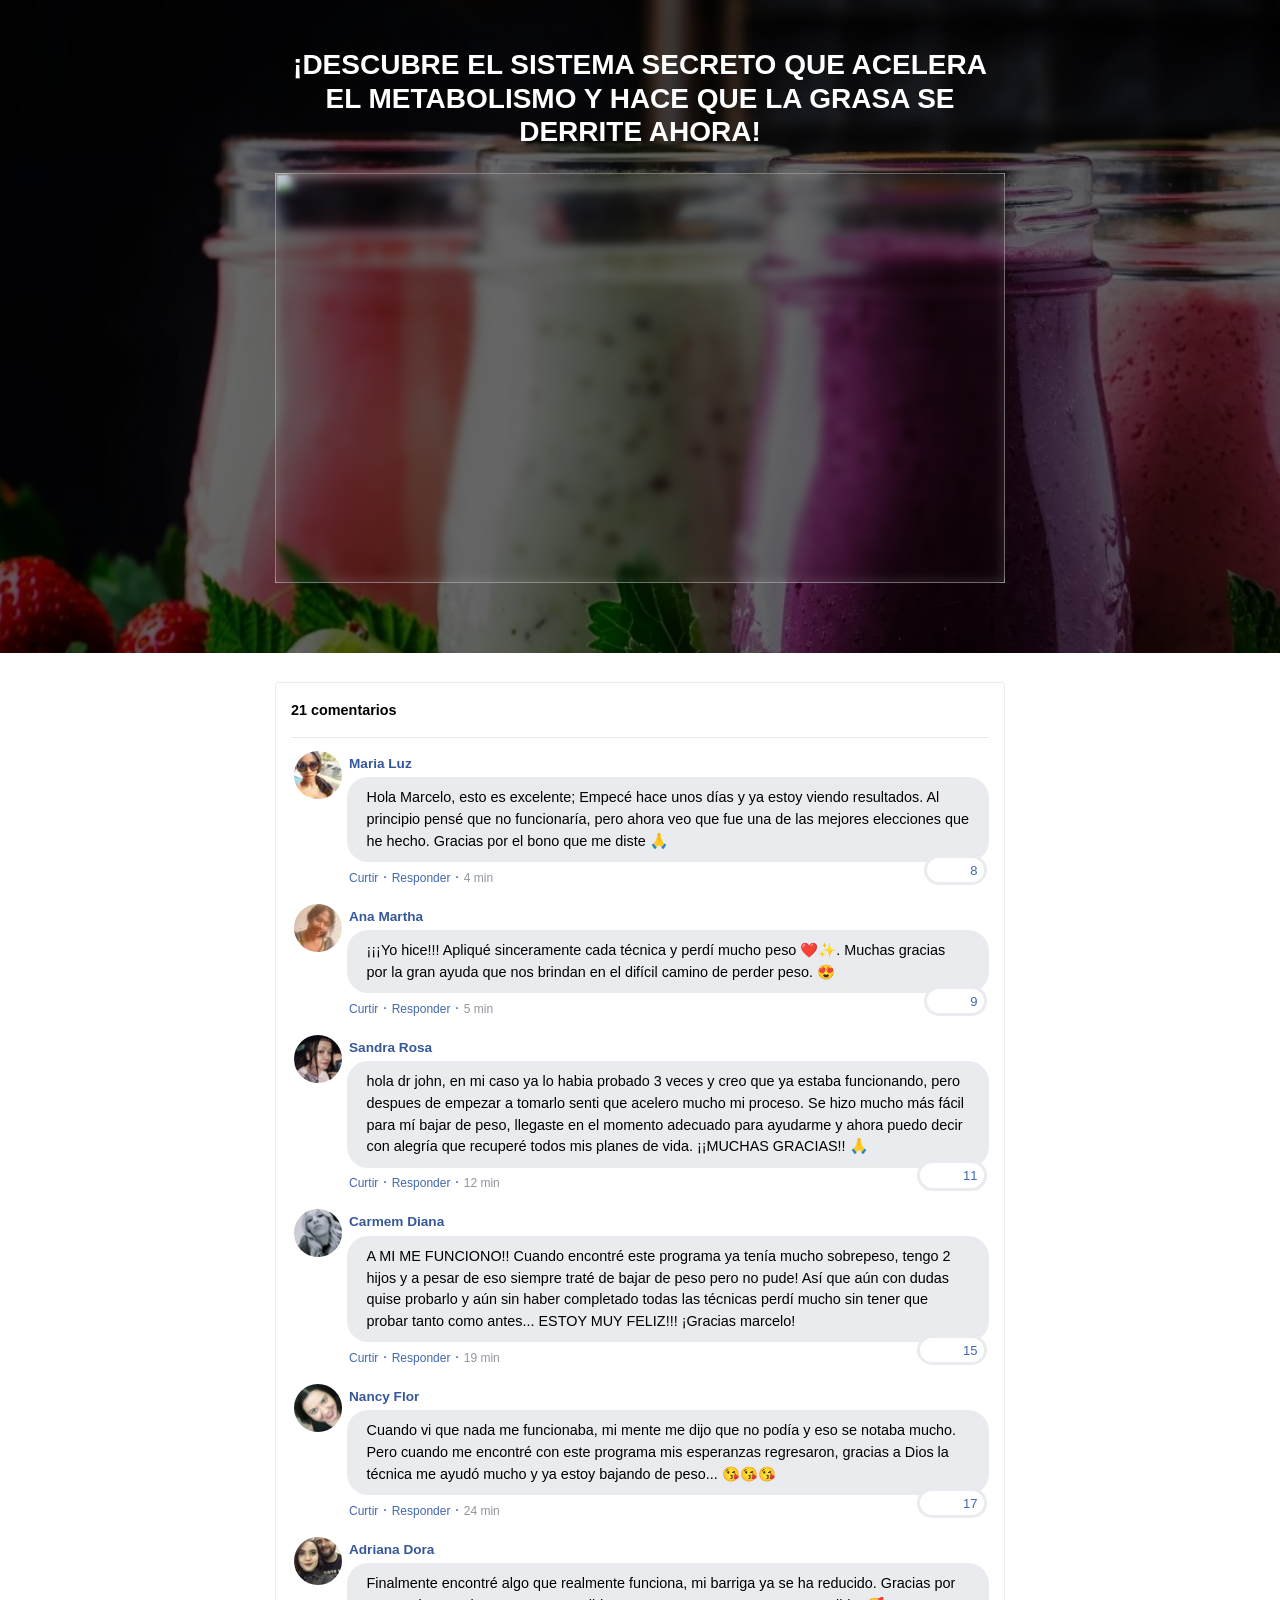
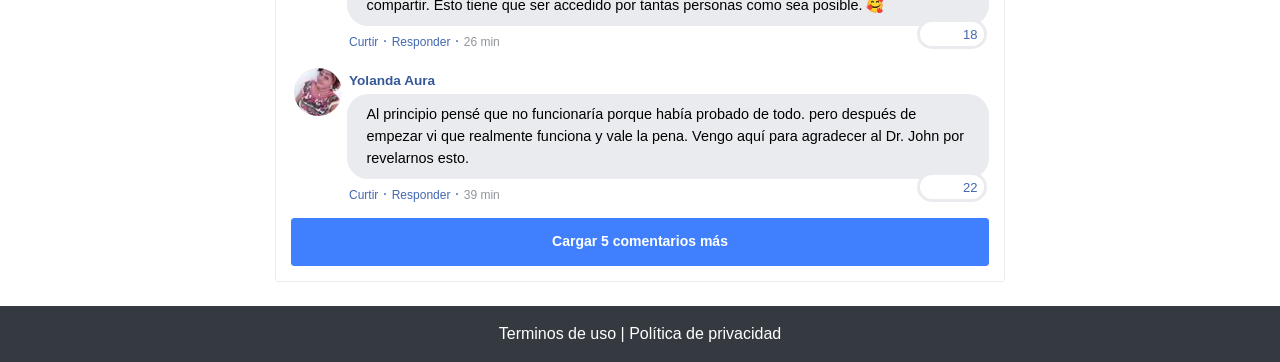
==== commit 3dbdd909: "Update index.html" ====
--- a/pv/index.html
+++ b/pv/index.html
@@ -116,7 +116,7 @@
                       </td>
                     </tr>
                     <tr>
-                      <td class="fb-comments-comment-text">Hola Marcelo, el programa es excelente; Empecé hace unos días y ya estoy viendo resultados. Al principio pensé que no funcionaría, pero ahora veo que fue una de las mejores elecciones que he hecho. Gracias por el bono que me diste 🙏</td>
+                      <td class="fb-comments-comment-text">Hola Marcelo, esto es excelente; Empecé hace unos días y ya estoy viendo resultados. Al principio pensé que no funcionaría, pero ahora veo que fue una de las mejores elecciones que he hecho. Gracias por el bono que me diste 🙏</td>
                     </tr>
                     <tr>
                       <td class="fb-comments-comment-actions">
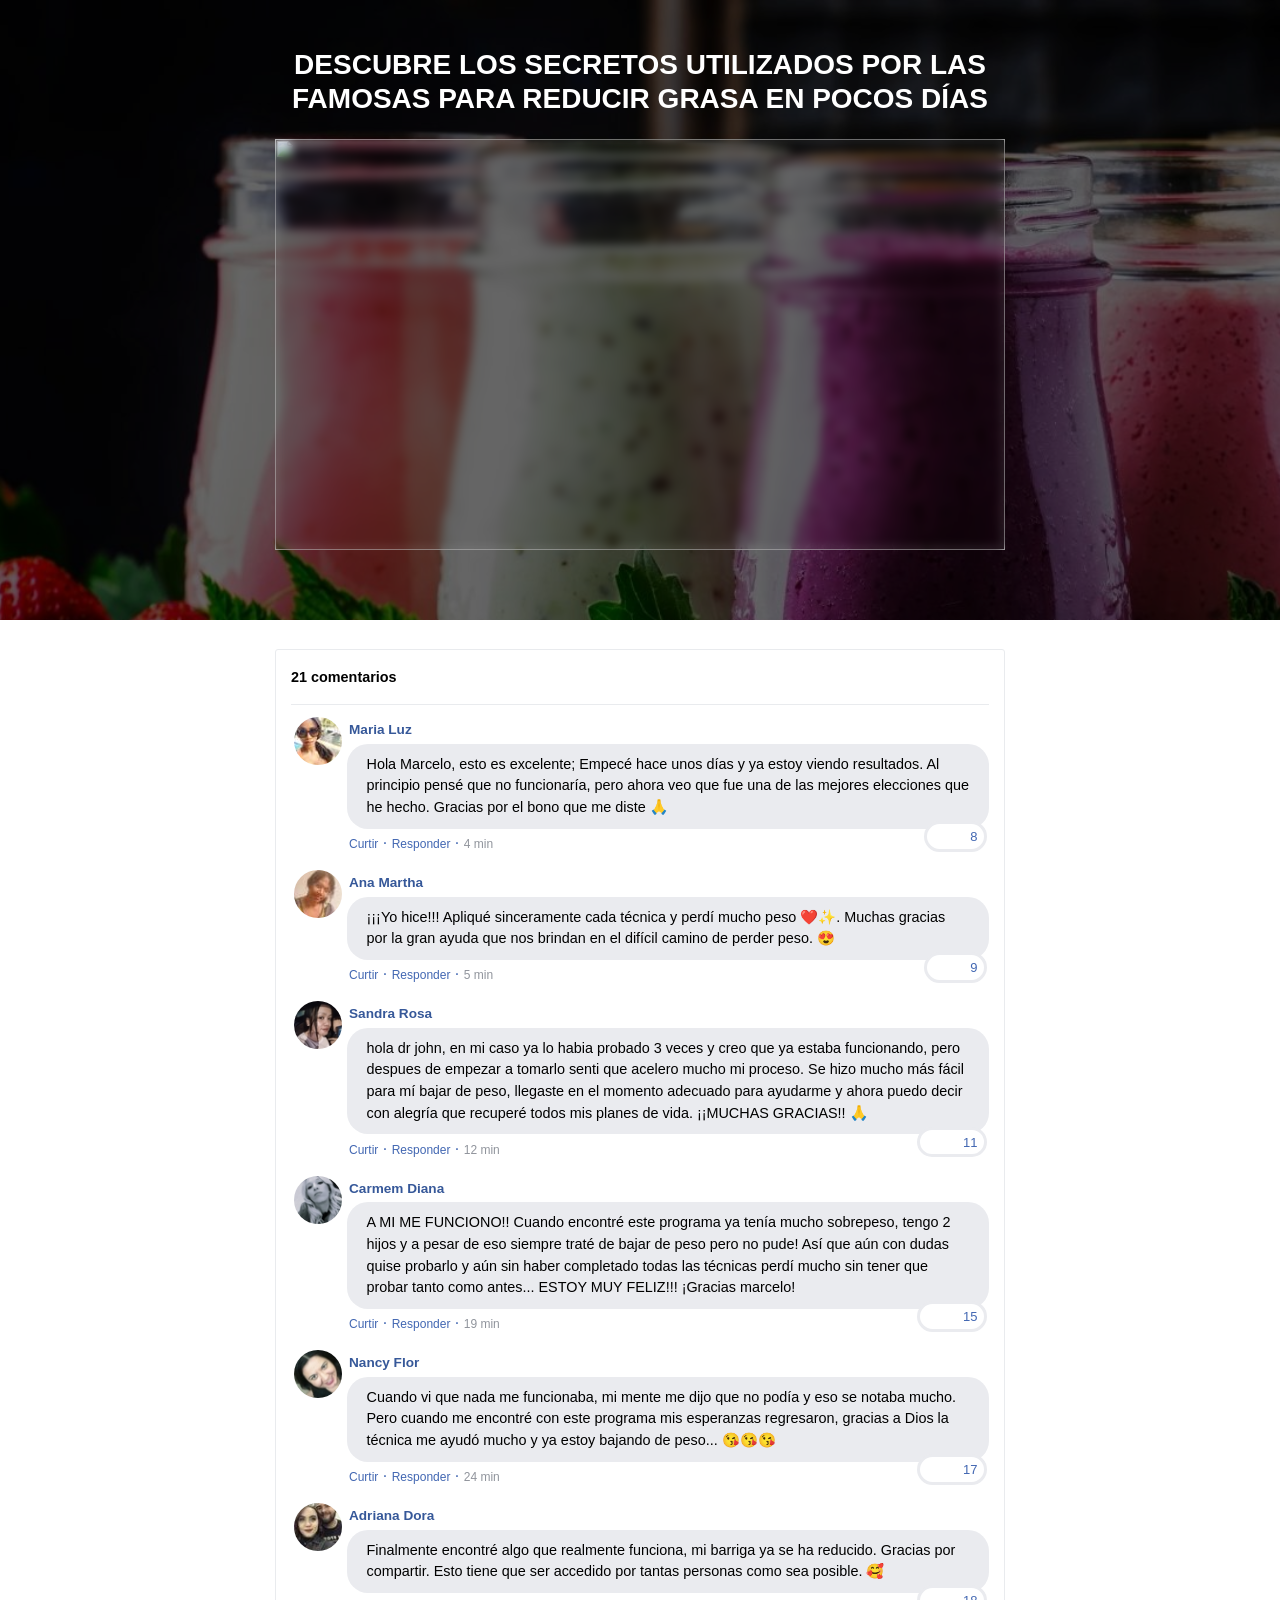
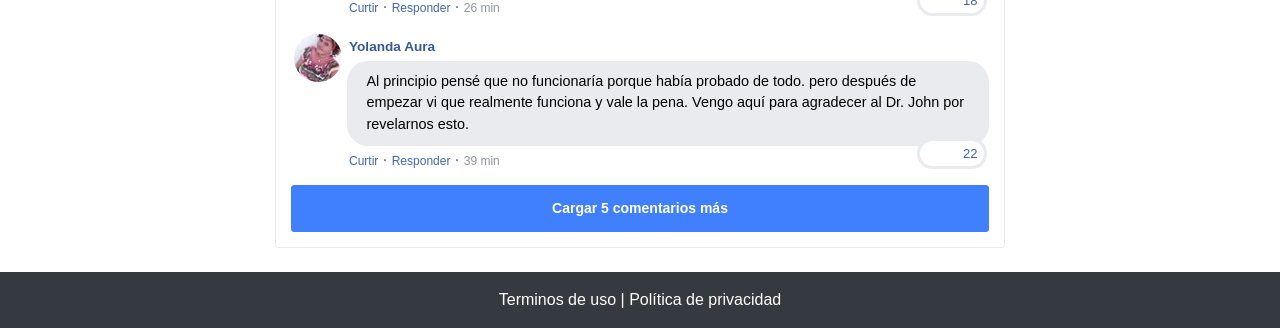
==== commit 66c615a0: "Update index.html" ====
--- a/pv/index.html
+++ b/pv/index.html
@@ -75,7 +75,7 @@
           <div class="col-lg-8 text-center">
             
             <!-- Headline -->
-            <h3 class="my-4"><b>¡DESCUBRE EL SISTEMA SECRETO QUE ACELERA EL METABOLISMO Y HACE QUE LA GRASA SE DERRITE AHORA!</b></h3>
+            <h3 class="my-4"><b>DESCUBRE LOS SECRETOS UTILIZADOS POR LAS FAMOSAS PARA REDUCIR GRASA EN POCOS DÍAS</b></h3>
 
            
             <!-- VSL -->
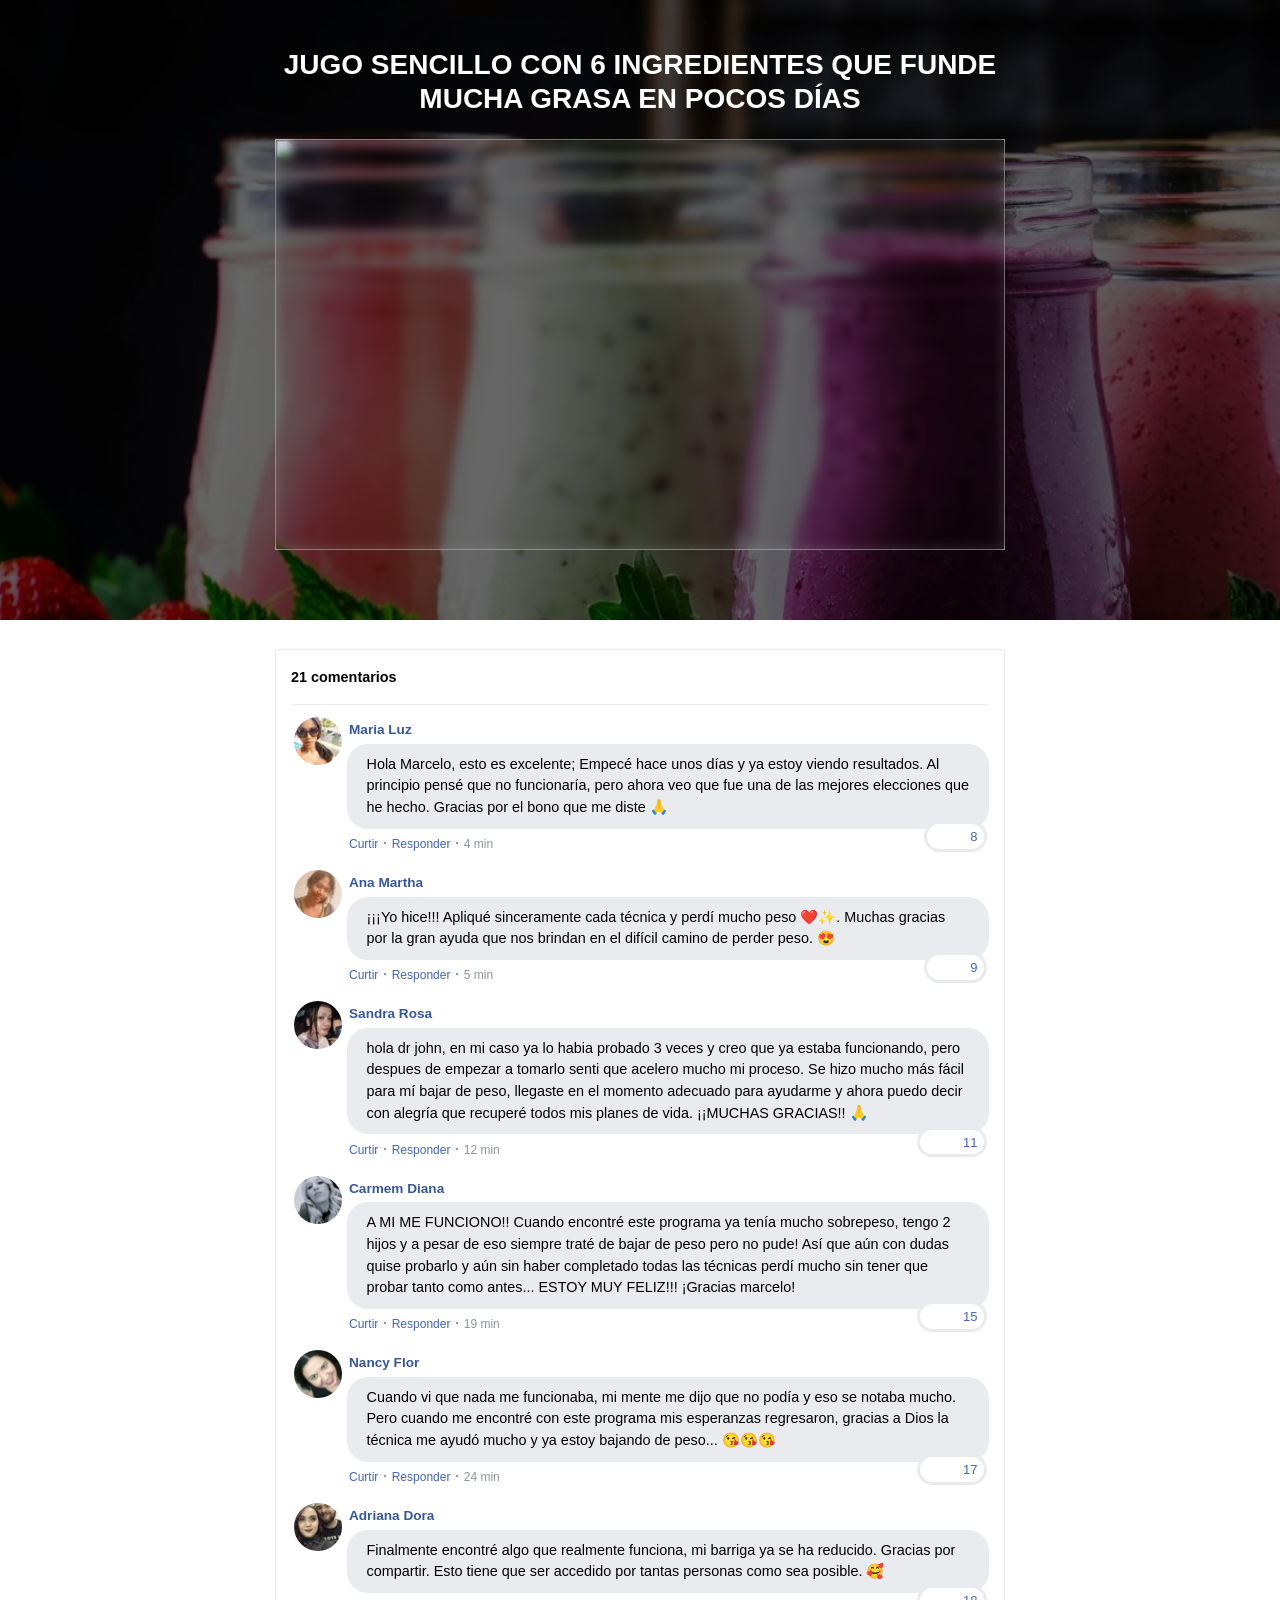
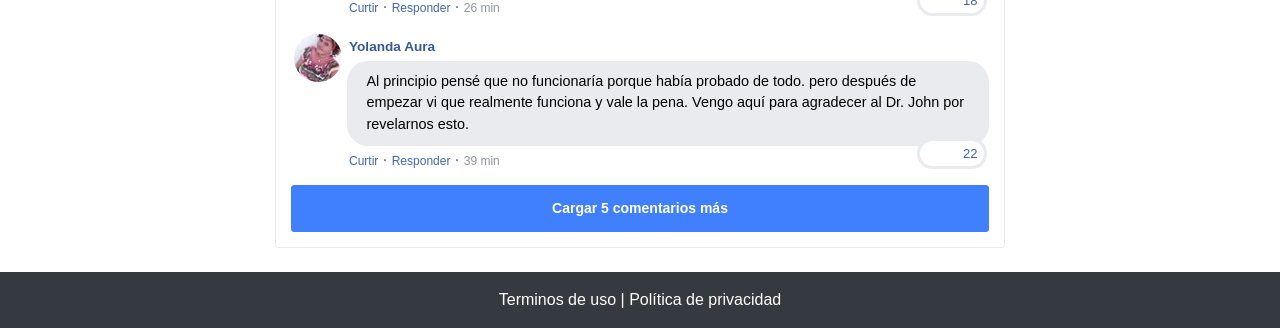
==== commit ca23f0cc: "Update index.html" ====
--- a/pv/index.html
+++ b/pv/index.html
@@ -75,7 +75,7 @@
           <div class="col-lg-8 text-center">
             
             <!-- Headline -->
-            <h3 class="my-4"><b>DESCUBRE LOS SECRETOS UTILIZADOS POR LAS FAMOSAS PARA REDUCIR GRASA EN POCOS DÍAS</b></h3>
+            <h3 class="my-4"><b>JUGO SENCILLO CON 6 INGREDIENTES QUE FUNDE MUCHA GRASA EN POCOS DÍAS</b></h3>
 
            
             <!-- VSL -->
